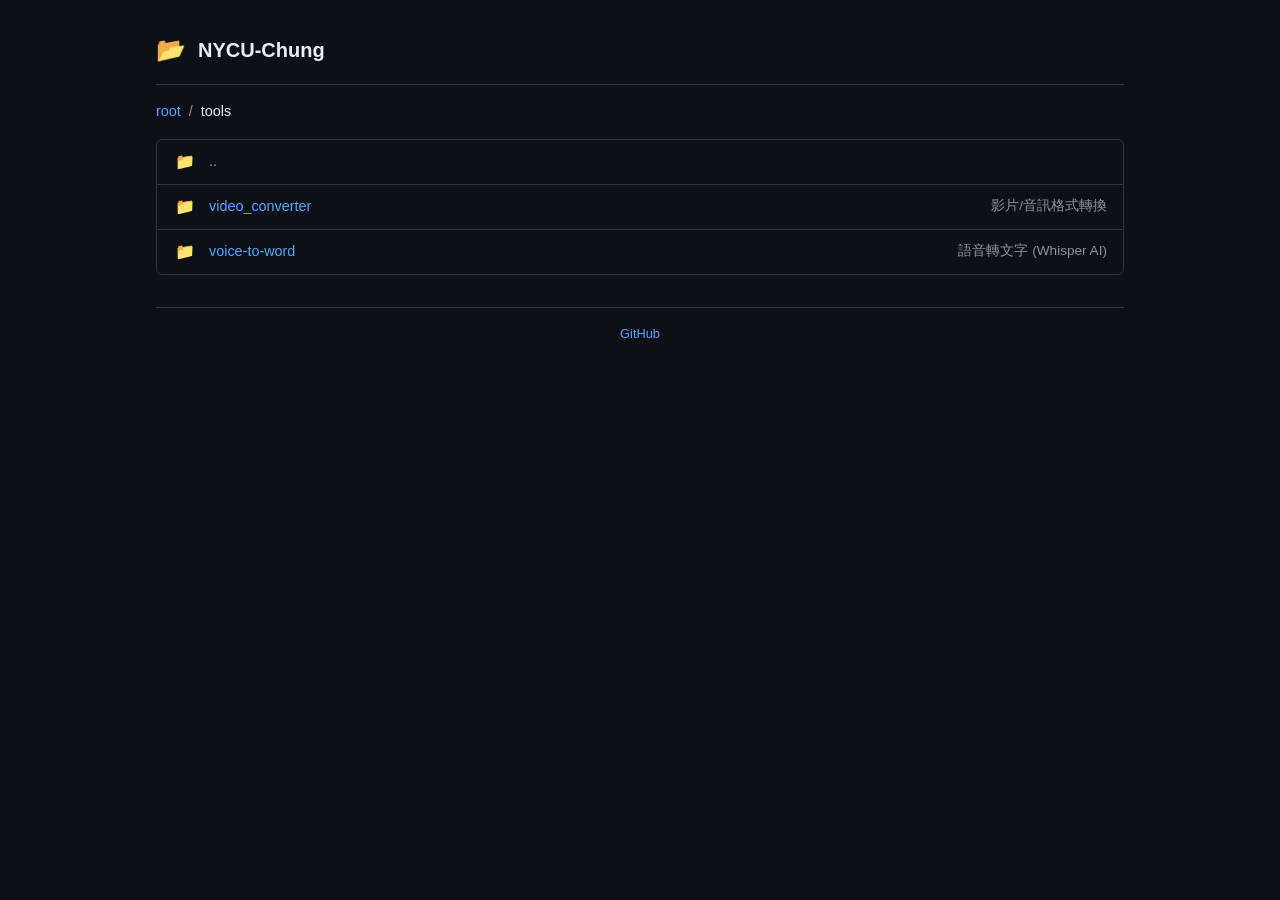
==== tools/index.html @ 00fa68ce "feat: 改為資料夾瀏覽器風格介面 - 根目錄改為檔案列表風格 - 新增 tools/index.html 資料夾頁面 - 支援麵包屑導航 - 新增上傳音檔功能至 voice-to-word  🤖 " ====
<!DOCTYPE html>
<html lang="zh-TW">
<head>
    <meta charset="UTF-8">
    <meta name="viewport" content="width=device-width, initial-scale=1.0">
    <title>tools - NYCU-Chung</title>
    <style>
        :root {
            --bg: #0d1117;
            --bg-secondary: #161b22;
            --border: #30363d;
            --text: #e6edf3;
            --text-muted: #8b949e;
            --link: #58a6ff;
            --link-hover: #79c0ff;
            --icon-folder: #8b949e;
            --icon-file: #8b949e;
        }
        * { margin: 0; padding: 0; box-sizing: border-box; }
        body {
            font-family: -apple-system, BlinkMacSystemFont, 'Segoe UI', Roboto, 'Noto Sans TC', sans-serif;
            background: var(--bg);
            color: var(--text);
            min-height: 100vh;
            line-height: 1.5;
        }
        .container {
            max-width: 1000px;
            margin: 0 auto;
            padding: 2rem 1rem;
        }
        .header {
            display: flex;
            align-items: center;
            gap: 0.75rem;
            margin-bottom: 1rem;
            padding-bottom: 1rem;
            border-bottom: 1px solid var(--border);
        }
        .header-icon {
            font-size: 1.5rem;
        }
        .header h1 {
            font-size: 1.25rem;
            font-weight: 600;
        }
        .breadcrumb {
            display: flex;
            align-items: center;
            gap: 0.5rem;
            margin-bottom: 1rem;
            font-size: 0.9rem;
        }
        .breadcrumb a {
            color: var(--link);
            text-decoration: none;
        }
        .breadcrumb a:hover {
            text-decoration: underline;
        }
        .breadcrumb .separator {
            color: var(--text-muted);
        }
        .breadcrumb .current {
            color: var(--text);
            font-weight: 500;
        }
        .file-list {
            border: 1px solid var(--border);
            border-radius: 6px;
            overflow: hidden;
        }
        .file-item {
            display: flex;
            align-items: center;
            padding: 0.625rem 1rem;
            border-bottom: 1px solid var(--border);
            text-decoration: none;
            color: inherit;
            transition: background 0.15s;
        }
        .file-item:last-child {
            border-bottom: none;
        }
        .file-item:hover {
            background: var(--bg-secondary);
        }
        .file-icon {
            width: 1.5rem;
            margin-right: 0.75rem;
            text-align: center;
            flex-shrink: 0;
        }
        .file-icon.folder {
            color: #54aeff;
        }
        .file-icon.file {
            color: var(--icon-file);
        }
        .file-name {
            flex: 1;
            color: var(--link);
            font-size: 0.9rem;
        }
        .file-item:hover .file-name {
            text-decoration: underline;
        }
        .file-desc {
            color: var(--text-muted);
            font-size: 0.85rem;
            text-align: right;
        }
        .empty-state {
            text-align: center;
            padding: 3rem 1rem;
            color: var(--text-muted);
        }
        .footer {
            margin-top: 2rem;
            padding-top: 1rem;
            border-top: 1px solid var(--border);
            text-align: center;
            color: var(--text-muted);
            font-size: 0.8rem;
        }
        .footer a {
            color: var(--link);
            text-decoration: none;
        }
        .footer a:hover {
            text-decoration: underline;
        }
        @media (max-width: 600px) {
            .file-desc {
                display: none;
            }
        }
    </style>
</head>
<body>
    <div class="container">
        <div class="header">
            <span class="header-icon">📂</span>
            <h1>NYCU-Chung</h1>
        </div>

        <div class="breadcrumb">
            <a href="../">root</a>
            <span class="separator">/</span>
            <span class="current">tools</span>
        </div>

        <div class="file-list">
            <a href="../" class="file-item">
                <span class="file-icon folder">📁</span>
                <span class="file-name">..</span>
                <span class="file-desc"></span>
            </a>
            <a href="./video_converter/" class="file-item">
                <span class="file-icon folder">📁</span>
                <span class="file-name">video_converter</span>
                <span class="file-desc">影片/音訊格式轉換</span>
            </a>
            <a href="./voice-to-word/" class="file-item">
                <span class="file-icon folder">📁</span>
                <span class="file-name">voice-to-word</span>
                <span class="file-desc">語音轉文字 (Whisper AI)</span>
            </a>
        </div>

        <div class="footer">
            <a href="https://github.com/NYCU-Chung" target="_blank">GitHub</a>
        </div>
    </div>
</body>
</html>
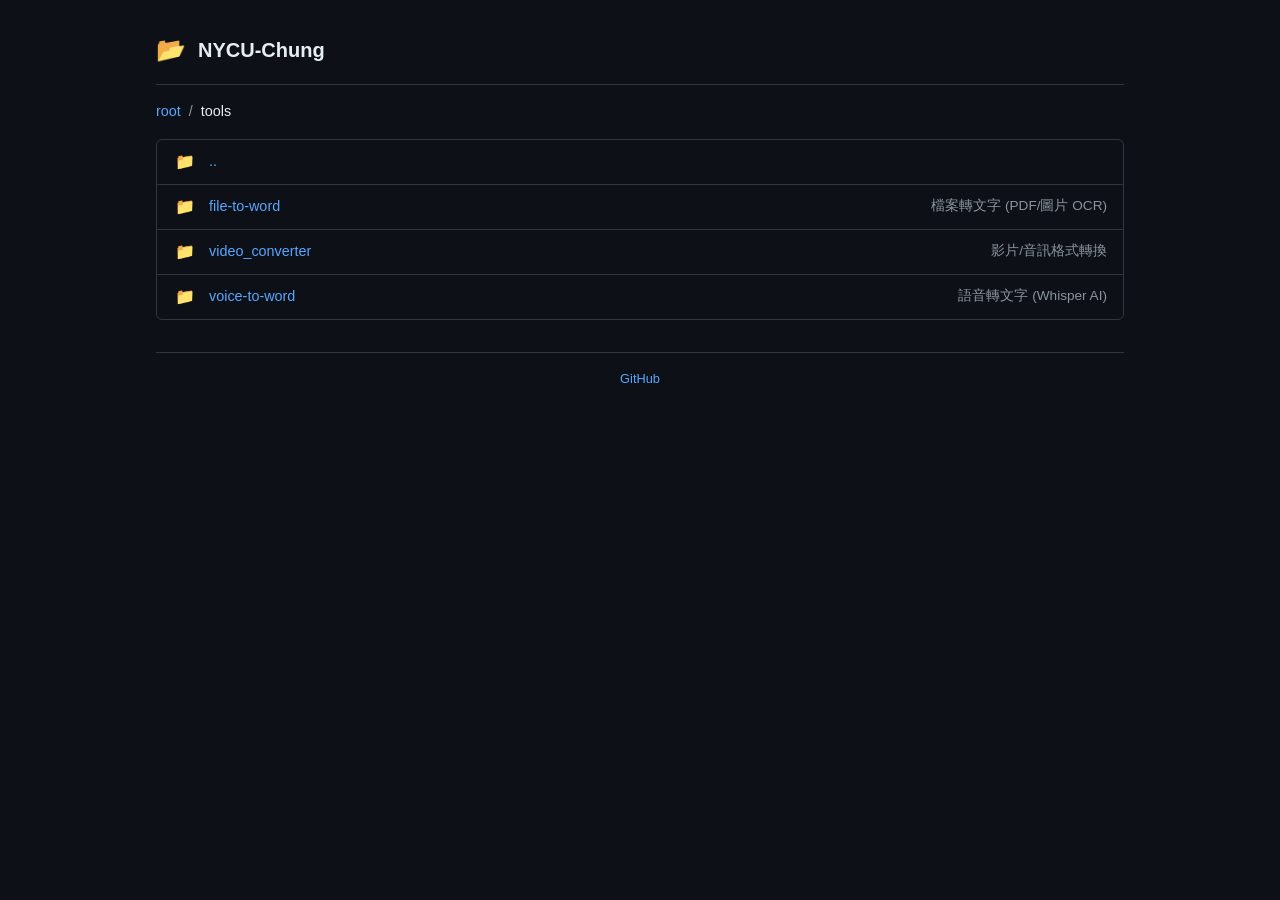
==== commit dac626fd: "feat: add file-to-word OCR tool - Add new file-to-word tool for PDF/image OCR - Uses Tesseract.js fo" ====
--- a/tools/index.html
+++ b/tools/index.html
@@ -156,6 +156,11 @@
                 <span class="file-name">..</span>
                 <span class="file-desc"></span>
             </a>
+            <a href="./file-to-word/" class="file-item">
+                <span class="file-icon folder">📁</span>
+                <span class="file-name">file-to-word</span>
+                <span class="file-desc">檔案轉文字 (PDF/圖片 OCR)</span>
+            </a>
             <a href="./video_converter/" class="file-item">
                 <span class="file-icon folder">📁</span>
                 <span class="file-name">video_converter</span>
